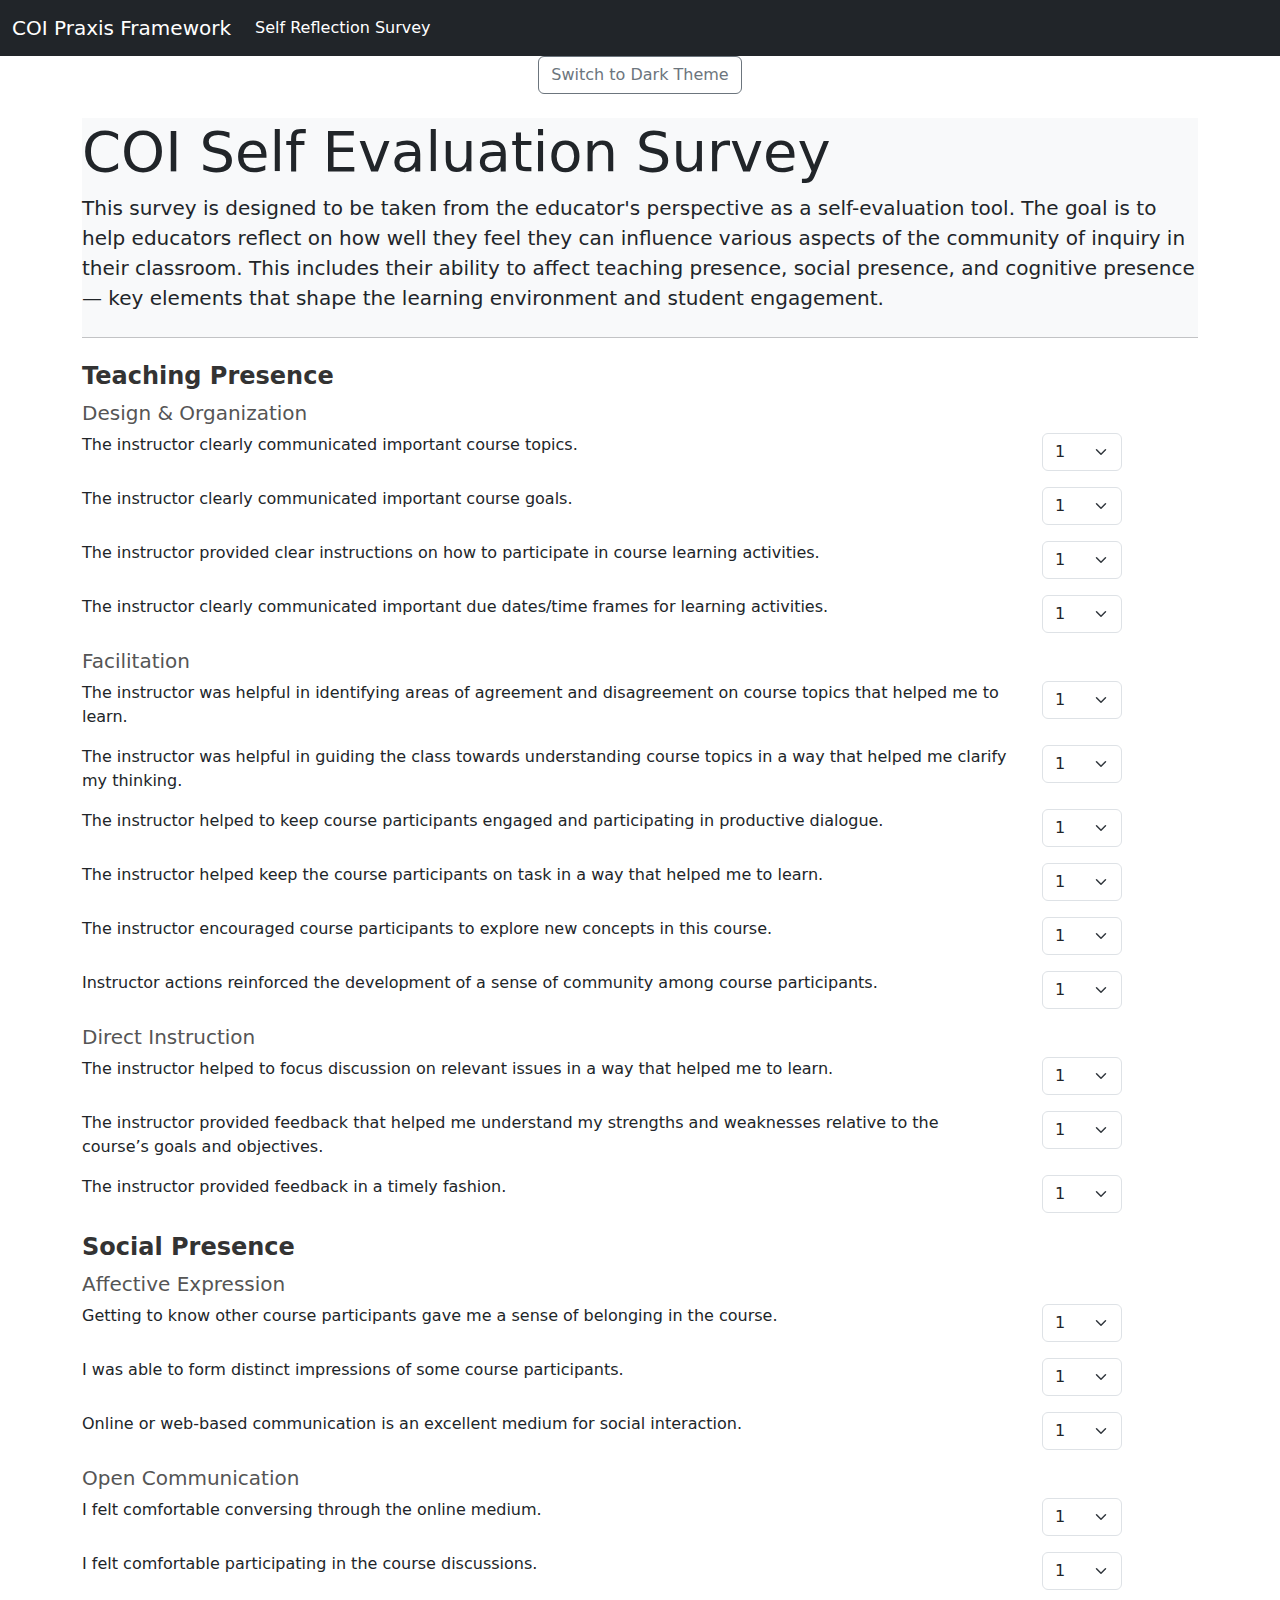
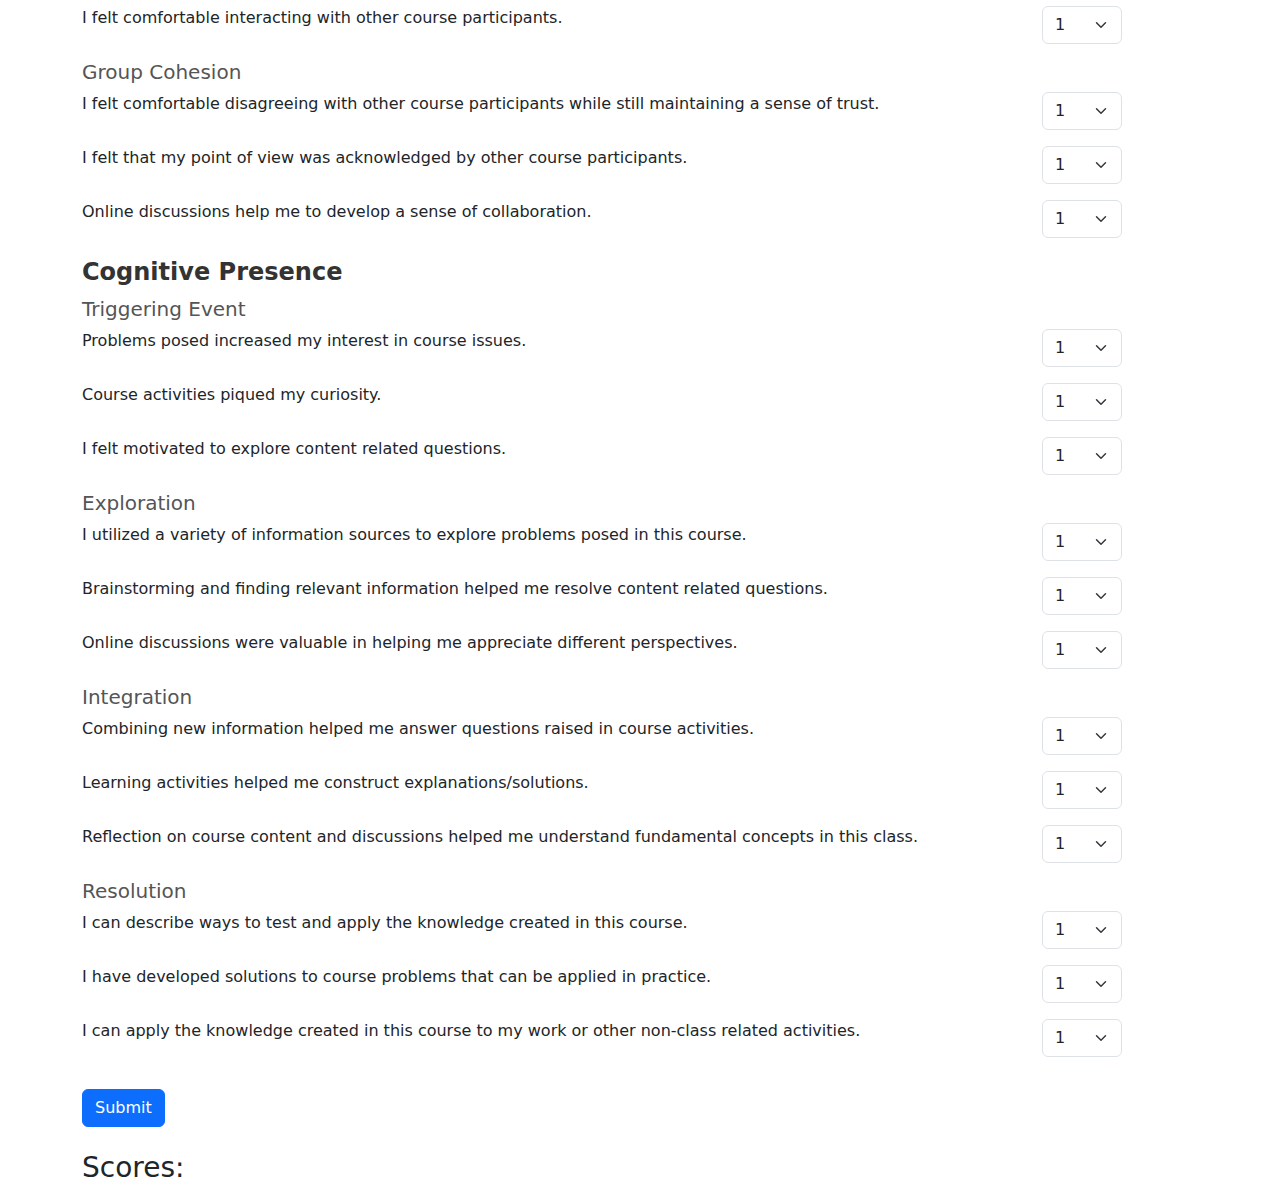
==== survey/index.html @ b1de7766 "V 1.0" ====
<!DOCTYPE html>
<html lang="en">
<head>
  <meta charset="UTF-8">
  <meta name="viewport" content="width=device-width, initial-scale=1.0">
  <title>Self Evaluation Survey</title>
  <link href="https://cdn.jsdelivr.net/npm/bootstrap@5.3.0-alpha1/dist/css/bootstrap.min.css" rel="stylesheet">
  <script src="https://cdn.jsdelivr.net/npm/bootstrap@5.0.2/dist/js/bootstrap.bundle.min.js" integrity="sha384-MrcW6ZMFYlzcLA8Nl+NtUVF0sA7MsXsP1UyJoMp4YLEuNSfAP+JcXn/tWtIaxVXM" crossorigin="anonymous"></script>
  
  <style>
   .category-title {
      margin-top: 20px;
      font-weight: bold;
      color: #333;
    }
    .subcategory-title {
      margin-top: 10px;
      color: #555;
    }
    .rating-select {
      width: 80px; 
      display: inline-block;
      margin-left: 10px; 
    }    
    .text-high-score {
      color: green;
    }
    .text-low-score {
      color: red;
    }
  </style>
</head>
<body>
	<header>
<nav class="navbar navbar-expand-lg navbar-dark bg-dark">
  <div class="container-fluid">
    <a class="navbar-brand" href="../">COI Praxis Framework</a>
    <button class="navbar-toggler" type="button" data-bs-toggle="collapse" data-bs-target="#navbarSupportedContent" aria-controls="navbarSupportedContent" aria-expanded="false" aria-label="Toggle navigation">
      <span class="navbar-toggler-icon"></span>
    </button>
    <div class="collapse navbar-collapse" id="navbarSupportedContent">
      <ul class="navbar-nav me-auto mb-2 mb-lg-0">
        <li class="nav-item">
          <a class="nav-link active" aria-current="page" href="#">Self Reflection Survey</a>
        </li>        
      </ul>      
    </div>
  </div>
</nav>
</header>
   <div class="text-center mb-4">
      <button id="themeToggleBtn" class="btn btn-outline-secondary">Switch to Dark Theme</button>
    </div>
  <div class="container">
 <div class="jumbotron bg-light">
  <h1 class="display-4">COI Self Evaluation Survey</h1>
  <p class="lead">This survey is designed to be taken from the educator's perspective as a self-evaluation tool. The goal is to help educators reflect on how well they feel they can influence various aspects of the community of inquiry in their classroom. This includes their ability to affect teaching presence, social presence, and cognitive presence — key elements that shape the learning environment and student engagement.</p>
  <hr class="my-4">
  
</div>
   
    <form id="feedbackForm">
      <div id="form-content"></div>
      <button type="submit" class="btn btn-primary mt-3">Submit</button>
    </form>
    
    <div class="mt-4">
      <h3>Scores:</h3>
      <div id="results" class="row"></div> <!-- Use Bootstrap row for card layout -->
    </div>
  </div>
<script>
    const themeToggleBtn = document.getElementById('themeToggleBtn');
    const body = document.body;

    // Function to toggle between light and dark theme
    themeToggleBtn.addEventListener('click', function() {
      if (body.classList.contains('light-theme')) {
        body.classList.remove('light-theme');
        body.classList.add('dark-theme');
        themeToggleBtn.textContent = 'Switch to Light Theme'; // Update button text
      } else {
        body.classList.remove('dark-theme');
        body.classList.add('light-theme');
        themeToggleBtn.textContent = 'Switch to Dark Theme'; // Update button text
      }
    });
  </script>
  <!-- Load survey.js dynamically and ensure form is generated after it's loaded -->
  <script>
    const loadSurveyScript = () => {
      const script = document.createElement('script');
      script.src = 'survey.js';
      script.onload = () => {
        generateForm(); // Ensure form is generated after survey.js is loaded
      };
      script.onerror = () => {
        console.error('Failed to load survey.js');
      };
      document.head.appendChild(script);
    };

    // Function to generate the form using questions from survey.js
    function generateForm() {
      const formContent = document.getElementById('form-content');
      let html = '';

      // Check if questions are loaded from survey.js
      if (!questions) {
        console.error("Questions could not be loaded from survey.js");
        return;
      }

      // Loop through categories and subcategories to generate form fields
      for (let category in questions) {
        html += `<h4 class="category-title">${category}</h4>`;
        
        for (let subcategory in questions[category]) {
          html += `<h5 class="subcategory-title">${subcategory}</h5>`;
          questions[category][subcategory].forEach((question, index) => {
            html += `
              <div class="row mb-3">
                <div class="col-md-10">
                  <label>${question}</label>
                </div>
                <div class="col-md-2">
                  <select class="form-select rating-select" name="${category}-${subcategory}-${index}" required>
                    <option value="1">1</option>
                    <option value="2">2</option>
                    <option value="3">3</option>
                    <option value="4">4</option>
                    <option value="5">5</option>
                  </select>
                </div>
              </div>
            `;
          });
        }
      }

      formContent.innerHTML = html;
    }

    // Function to calculate the average scores for each category and subcategory
    function calculateScores(event) {
      event.preventDefault();
      const formData = new FormData(document.getElementById('feedbackForm'));
      const scores = {};
      const questionCounts = {}; // To track the number of questions in each subcategory and category
      const overallCategoryScores = {}; // To track scores for overall categories

      // Initialize score tracking for each category and subcategory
      for (let category in questions) {
        scores[category] = {};
        overallCategoryScores[category] = 0;
        questionCounts[category] = {};

        for (let subcategory in questions[category]) {
          scores[category][subcategory] = 0;
          questionCounts[category][subcategory] = questions[category][subcategory].length; // Get number of questions in each subcategory
        }
      }

      // Add up the scores for each category and subcategory
      for (let [key, value] of formData.entries()) {
        const [category, subcategory] = key.split('-');
        scores[category][subcategory] += parseInt(value);
      }

      // Calculate the averages for each subcategory and overall category
      for (let category in scores) {
        let totalCategoryScore = 0;
        let totalQuestionsInCategory = 0;

        for (let subcategory in scores[category]) {
          const subcategoryScore = scores[category][subcategory];
          const numQuestionsInSubcategory = questionCounts[category][subcategory];

          // Calculate average for subcategory
          const averageSubcategoryScore = subcategoryScore / numQuestionsInSubcategory;
          scores[category][subcategory] = averageSubcategoryScore.toFixed(2); // Save the average as the score

          // Add to the overall category score
          totalCategoryScore += subcategoryScore;
          totalQuestionsInCategory += numQuestionsInSubcategory;
        }

        // Calculate average for the overall category
        overallCategoryScores[category] = (totalCategoryScore / totalQuestionsInCategory).toFixed(2);
      }

      displayResults(scores, overallCategoryScores);
    }

    // Function to get the appropriate text class based on score
    function getScoreClass(score) {
      return score >= 2.5 ? 'text-high-score' : 'text-low-score';
    }

    // Function to display the results in Bootstrap cards with conditional formatting
    function displayResults(scores, overallCategoryScores) {
      const resultsDiv = document.getElementById('results');
      resultsDiv.innerHTML = ''; // Clear previous results

      // Display the averages for each subcategory in Bootstrap cards
      for (let category in scores) {
        let html = `
          <div class="col-md-4 mb-3">
            <div class="card">
              <div class="card-body">
                <h5 class="card-title">${category} (Average: <span class="${getScoreClass(overallCategoryScores[category])}">${overallCategoryScores[category]}</span>)</h5>
                <ul class="list-group list-group-flush">
        `;

        for (let subcategory in scores[category]) {
          html += `
            <li class="list-group-item">
              <strong>${subcategory}:</strong> 
              <span class="${getScoreClass(scores[category][subcategory])}">${scores[category][subcategory]}</span>
            </li>
          `;
        }

        html += `
                </ul>
              </div>
            </div>
          </div>
        `;

        resultsDiv.innerHTML += html;
      }
    }

    // Event listener for form submission
    document.getElementById('feedbackForm').addEventListener('submit', calculateScores);

    // Load the survey.js script and generate the form
    loadSurveyScript();
  </script>
</body>
</html>
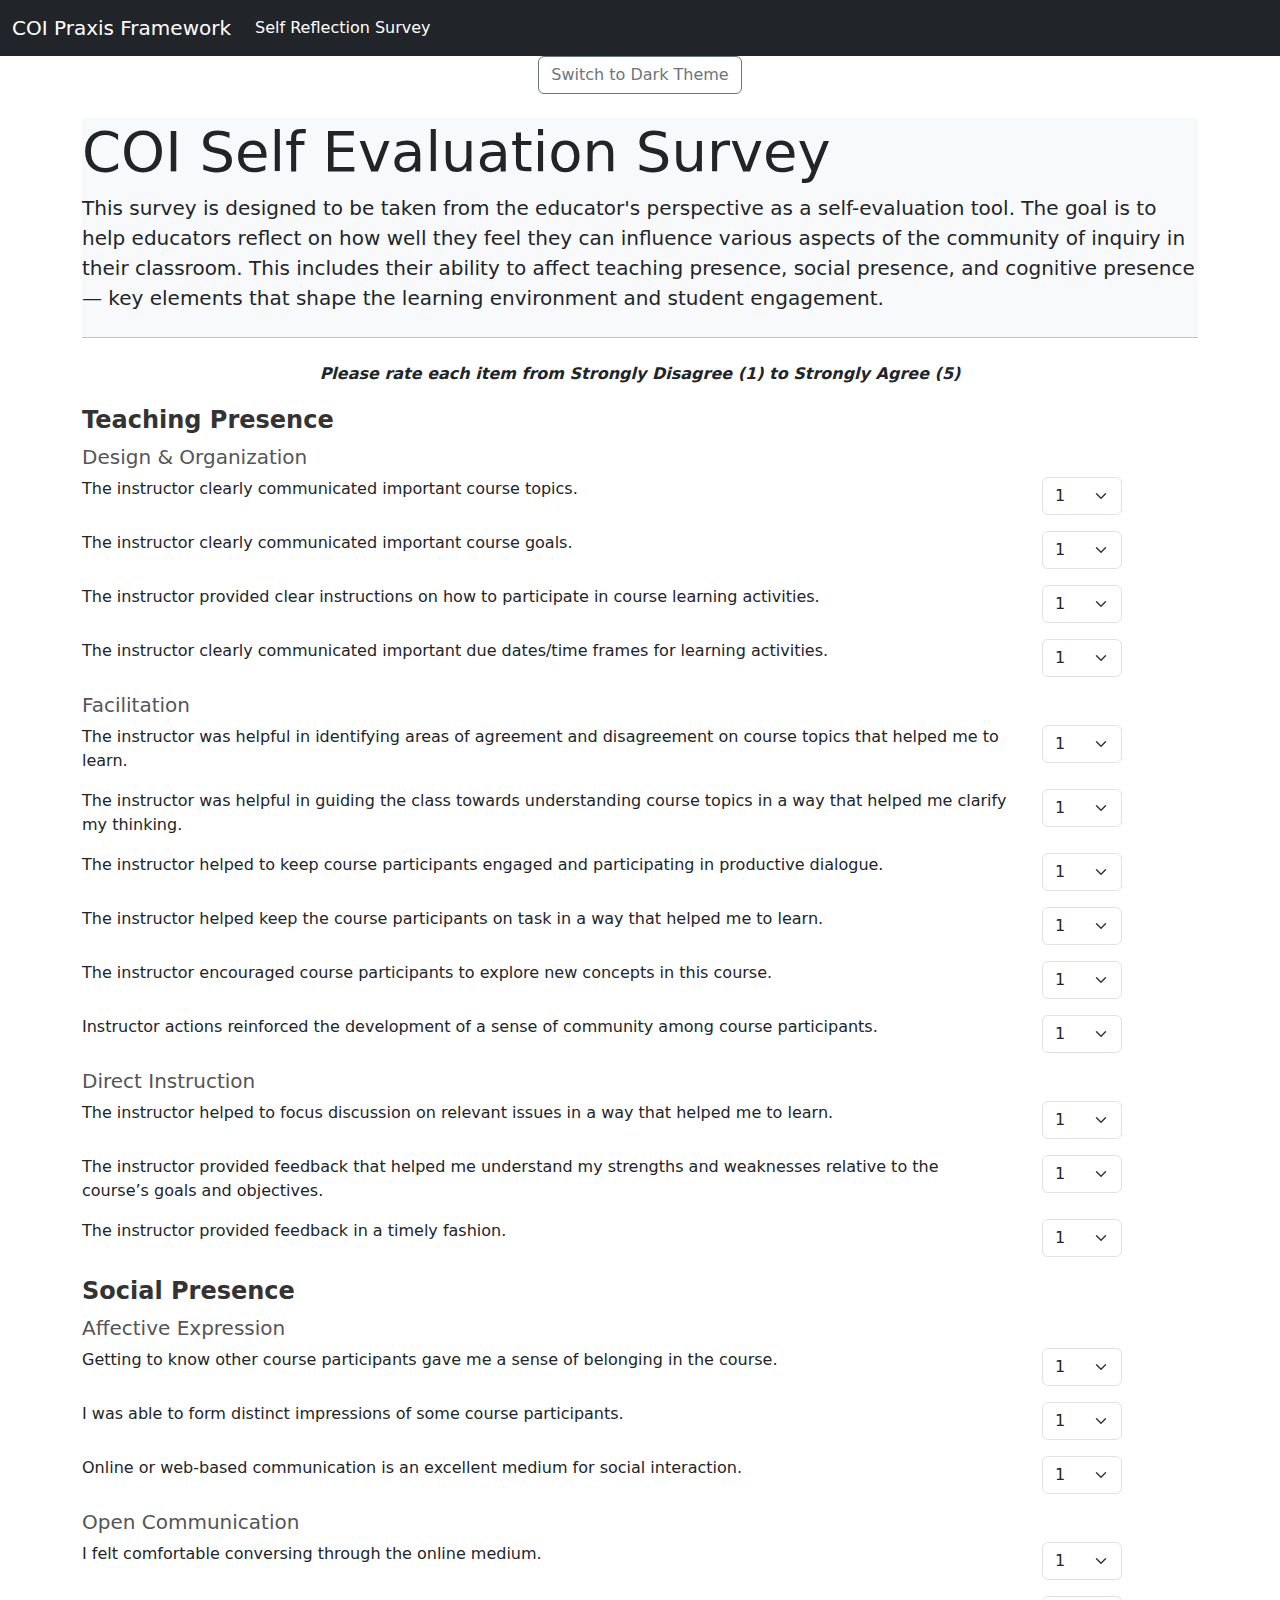
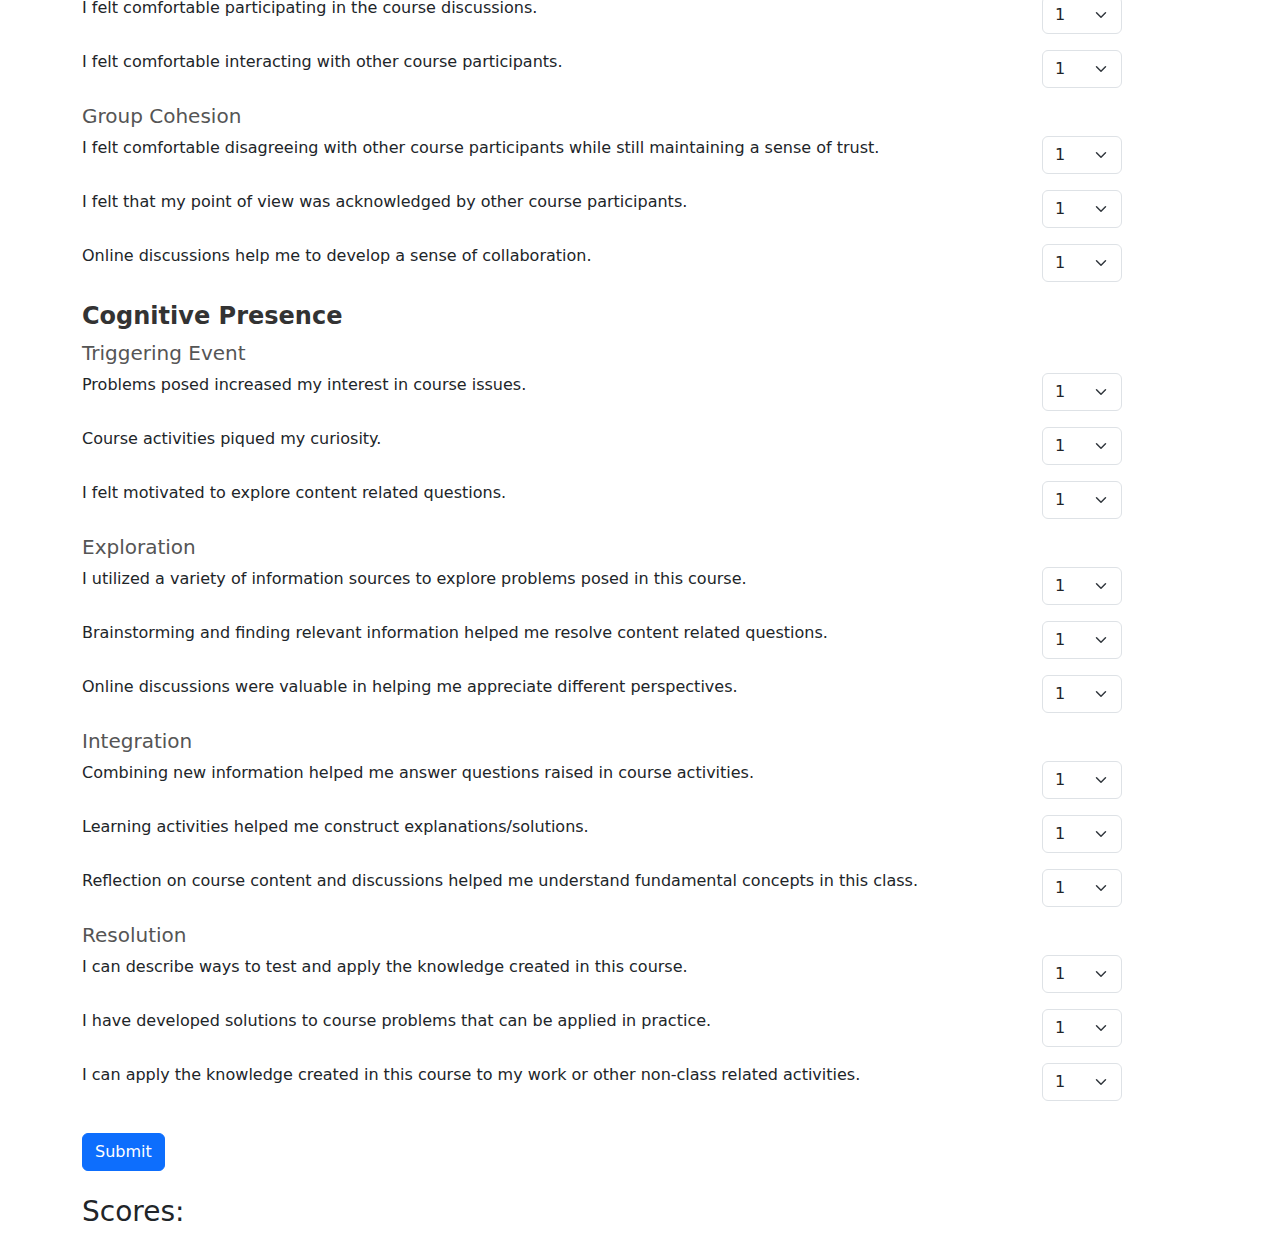
==== commit 851e9374: "Combine files" ====
--- a/survey/index.html
+++ b/survey/index.html
@@ -60,6 +60,7 @@
 </div>
    
     <form id="feedbackForm">
+	<div><center><i><b>Please rate each item from Strongly Disagree (1) to Strongly Agree (5)</b></i></center></div>
       <div id="form-content"></div>
       <button type="submit" class="btn btn-primary mt-3">Submit</button>
     </form>
